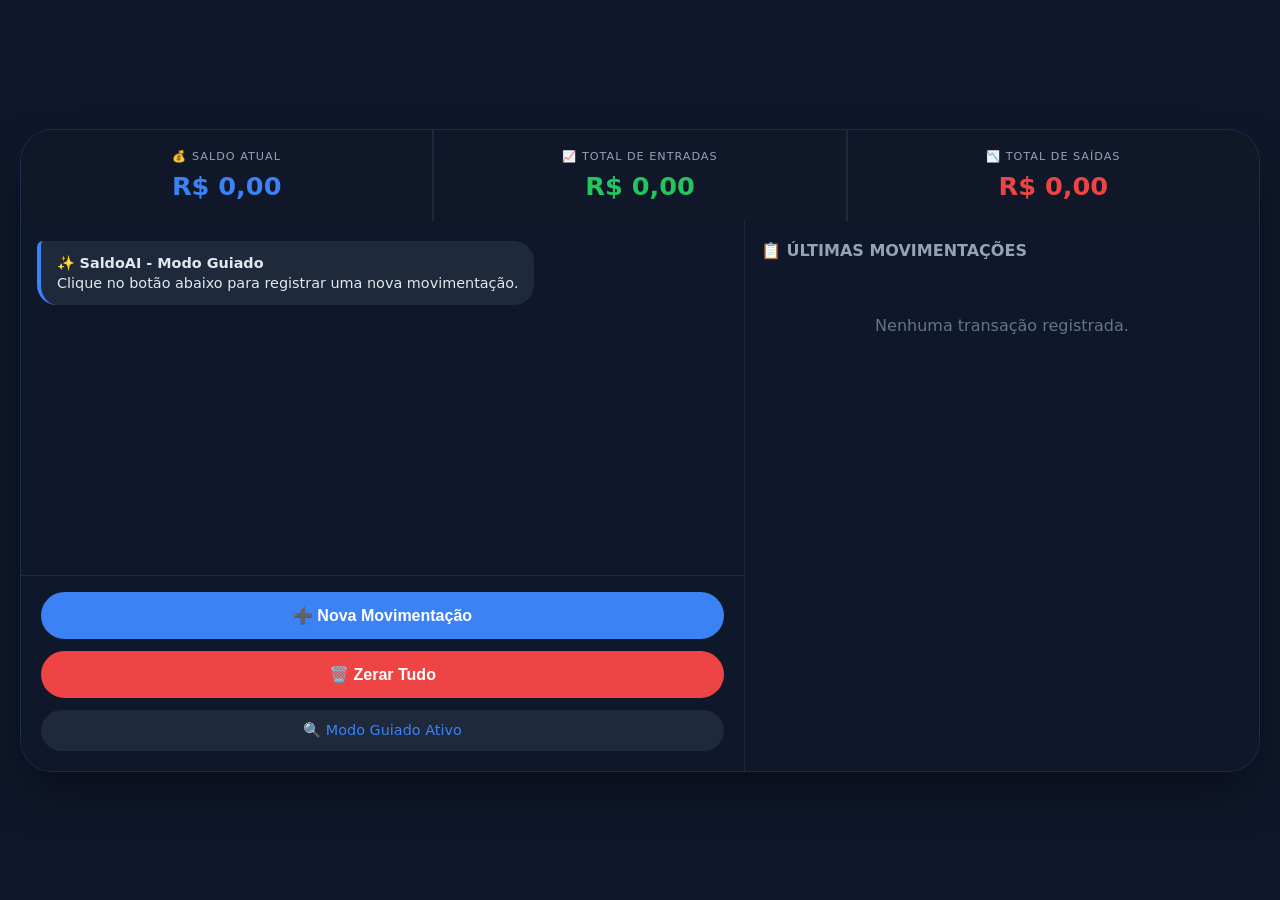
==== index.html @ 81433ac4 "Add files via upload Primeira versão do SaldoAI" ====
<!DOCTYPE html>
<html lang="pt-br">
<head>
    <meta charset="UTF-8">
    <meta name="viewport" content="width=device-width, initial-scale=1.0, user-scalable=yes">
    <title>SaldoAI - Assistente Financeiro Guiado</title>
    <link rel="stylesheet" href="css/style.css">
</head>
<body>

<div class="aplicativo">
    <!-- TOPO COM 3 COLUNAS -->
    <div class="topo-resumo">
        <div class="card-resumo-topo">
            <div class="rotulo-resumo-topo">💰 Saldo atual</div>
            <div class="valor-resumo-topo valor-saldo" id="saldoDinheiro">R$ 0,00</div>
        </div>
        <div class="card-resumo-topo">
            <div class="rotulo-resumo-topo">📈 Total de Entradas</div>
            <div class="valor-resumo-topo valor-entradas" id="totalEntradas">R$ 0,00</div>
        </div>
        <div class="card-resumo-topo">
            <div class="rotulo-resumo-topo">📉 Total de Saídas</div>
            <div class="valor-resumo-topo valor-saidas" id="totalSaidas">R$ 0,00</div>
        </div>
    </div>

    <div class="conteudo-duas-colunas">
        <!-- COLUNA DO CHAT -->
        <div class="coluna-chat">
            <div class="area-chat" id="chatContainer">
                <div class="mensagem-sistema">
                    <div class="card-sistema">
                        ✨ <strong>SaldoAI - Modo Guiado</strong><br>
                        Clique no botão abaixo para registrar uma nova movimentação.
                    </div>
                </div>
            </div>
            <div class="area-envio">
                <button id="btnNovaTransacao" class="botao-nova-transacao">➕ Nova Movimentação</button>
                <button id="btnZerarTudo" class="botao-zerar-tudo">🗑️ Zerar Tudo</button>
                <div class="indicador-guiado">🔍 Modo Guiado Ativo</div>
            </div>
        </div>

        <!-- COLUNA DA LISTA -->
        <div class="coluna-lista">
            <div class="titulo-lista">📋 Últimas movimentações</div>
            <div class="lista-transacoes" id="listaTransacoes">
                <div class="sem-transacoes">Nenhuma transação registrada.</div>
            </div>
        </div>
    </div>
</div>

<script src="js/script.js"></script>
</body>
</html>
---- css/style.css ----
* {
    margin: 0;
    padding: 0;
    box-sizing: border-box;
}

body {
    background-color: #0F172A;
    font-family: 'Inter', system-ui, -apple-system, 'Segoe UI', Roboto, 'Helvetica Neue', sans-serif;
    color: #E2E8F0;
    min-height: 100vh;
    display: flex;
    justify-content: center;
    align-items: center;
    padding: 20px;
}

.aplicativo {
    max-width: 1400px;
    width: 100%;
    background-color: #0F172A;
    border-radius: 32px;
    display: flex;
    flex-direction: column;
    overflow: hidden;
    box-shadow: 0 25px 50px -12px rgba(0, 0, 0, 0.5);
    border: 1px solid rgba(59, 130, 246, 0.2);
}

/* TOPO 3 COLUNAS */
.topo-resumo {
    display: flex;
    gap: 1px;
    background-color: #1E293B;
}

.card-resumo-topo {
    flex: 1;
    background: linear-gradient(135deg, #0F172A 0%, #111827 100%);
    padding: 20px 16px;
    text-align: center;
}

.card-resumo-topo:first-child { border-right: 1px solid #1E293B; }
.card-resumo-topo:last-child { border-left: 1px solid #1E293B; }

.rotulo-resumo-topo {
    font-size: 0.7rem;
    text-transform: uppercase;
    letter-spacing: 1px;
    font-weight: 500;
    color: #94A3B8;
    margin-bottom: 8px;
}

.valor-resumo-topo {
    font-size: 1.6rem;
    font-weight: 700;
}
.valor-saldo { color: #3B82F6; }
.valor-entradas { color: #22C55E; }
.valor-saidas { color: #EF4444; }

/* CONTEÚDO 2 COLUNAS */
.conteudo-duas-colunas {
    display: flex;
    min-height: 550px;
    flex: 1;
}

/* COLUNA ESQUERDA (CHAT) */
.coluna-chat {
    flex: 1.2;
    display: flex;
    flex-direction: column;
    border-right: 1px solid #1E293B;
    background-color: #0F172A;
}

.area-chat {
    flex: 1;
    overflow-y: auto;
    padding: 20px 16px;
    display: flex;
    flex-direction: column;
    gap: 16px;
}

.area-chat::-webkit-scrollbar { width: 6px; }
.area-chat::-webkit-scrollbar-track { background: #1E293B; border-radius: 10px; }
.area-chat::-webkit-scrollbar-thumb { background: #3B82F6; border-radius: 10px; }

/* MENSAGENS */
.mensagem-sistema {
    display: flex;
    justify-content: flex-start;
}
.card-sistema {
    background-color: #1E293B;
    border-left: 4px solid #3B82F6;
    max-width: 90%;
    padding: 12px 16px;
    border-radius: 20px;
    border-top-left-radius: 6px;
    font-size: 0.9rem;
    line-height: 1.4;
}

/* GRIDS DE BOTÕES */
.opcoes-container {
    display: grid;
    grid-template-columns: repeat(2, 1fr);
    gap: 10px;
    margin-top: 12px;
}
.sub-opcoes-container {
    display: grid;
    grid-template-columns: repeat(2, 1fr);
    gap: 10px;
    margin-top: 12px;
}
.opcoes-acoes {
    display: grid;
    grid-template-columns: repeat(3, 1fr);
    gap: 10px;
    margin-top: 12px;
}

.opcao-botao {
    background-color: #3B82F6;
    border: none;
    color: white;
    padding: 12px 8px;
    border-radius: 40px;
    font-size: 0.85rem;
    font-weight: 500;
    cursor: pointer;
    text-align: center;
}
.opcao-botao:hover { background-color: #2563EB; transform: scale(0.97); }
.botao-voltar { background-color: #475569; }
.botao-voltar:hover { background-color: #334155; }

.texto-ganho { color: #22C55E; font-weight: 600; }
.texto-gasto { color: #EF4444; font-weight: 600; }

/* ÁREA DE ENVIO */
.area-envio {
    background-color: #0F172A;
    padding: 16px 20px 20px 20px;
    border-top: 1px solid #1E293B;
}
.indicador-guiado {
    background-color: #1E293B;
    border-radius: 60px;
    padding: 12px 20px;
    text-align: center;
    color: #3B82F6;
    font-size: 0.9rem;
    margin-top: 12px;
}
.botao-nova-transacao {
    background-color: #3B82F6;
    border: none;
    color: white;
    font-weight: 600;
    padding: 14px 20px;
    border-radius: 40px;
    cursor: pointer;
    width: 100%;
    font-size: 1rem;
    margin-bottom: 12px;
}
.botao-nova-transacao:hover { background-color: #2563EB; transform: scale(0.98); }
.botao-zerar-tudo {
    background-color: #EF4444;
    border: none;
    color: white;
    font-weight: 600;
    padding: 14px 20px;
    border-radius: 40px;
    cursor: pointer;
    width: 100%;
    font-size: 1rem;
}
.botao-zerar-tudo:hover { background-color: #DC2626; transform: scale(0.98); }

.campo-input {
    background-color: #0F172A;
    border: 1px solid #3B82F6;
    color: white;
    padding: 12px 16px;
    border-radius: 40px;
    width: 100%;
    margin-bottom: 12px;
    font-size: 0.9rem;
    outline: none;
}
.campo-input:focus { border-color: #60A5FA; box-shadow: 0 0 0 2px rgba(59,130,246,0.2); }
.campo-input::placeholder { color: #64748B; }

/* COLUNA DIREITA (LISTA) */
.coluna-lista {
    flex: 0.8;
    background-color: #0F172A;
    display: flex;
    flex-direction: column;
    padding: 20px 16px;
}
.titulo-lista {
    font-size: 1rem;
    font-weight: 600;
    color: #94A3B8;
    margin-bottom: 16px;
    text-transform: uppercase;
}
.lista-transacoes {
    flex: 1;
    overflow-y: auto;
    display: flex;
    flex-direction: column;
    gap: 12px;
}
.sem-transacoes {
    text-align: center;
    color: #64748B;
    padding: 40px 20px;
}

/* ITEM DE TRANSAÇÃO */
.item-transacao {
    background-color: #1E293B;
    border-radius: 16px;
    padding: 12px 14px;
    border-left: 3px solid;
}
.item-entrada { border-left-color: #22C55E; }
.item-saida { border-left-color: #EF4444; }

.linha-principal {
    display: flex;
    justify-content: space-between;
    margin-bottom: 6px;
}
.tipo-transacao {
    font-size: 0.7rem;
    font-weight: 600;
    padding: 2px 8px;
    border-radius: 20px;
}
.tipo-entrada { background-color: rgba(34,197,94,0.15); color: #22C55E; }
.tipo-saida { background-color: rgba(239,68,68,0.15); color: #EF4444; }
.valor-transacao { font-weight: 700; font-size: 1rem; }
.valor-entrada { color: #22C55E; }
.valor-saida { color: #EF4444; }

.categoria-transacao {
    font-size: 0.7rem;
    color: #94A3B8;
    margin-top: 4px;
}
.botao-excluir-item {
    background-color: #EF4444;
    border: none;
    color: white;
    font-size: 0.7rem;
    font-weight: 500;
    padding: 6px 12px;
    border-radius: 20px;
    cursor: pointer;
    width: 100%;
    margin-top: 10px;
}
.botao-excluir-item:hover { background-color: #DC2626; }

/* RESPONSIVIDADE */
@media (max-width: 800px) {
    .conteudo-duas-colunas { flex-direction: column; }
    .coluna-chat { border-right: none; border-bottom: 1px solid #1E293B; }
    .valor-resumo-topo { font-size: 1.2rem; }
    .card-resumo-topo { padding: 12px 8px; }
}
@media (max-width: 500px) {
    .opcao-botao { padding: 10px 6px; font-size: 0.75rem; }
}
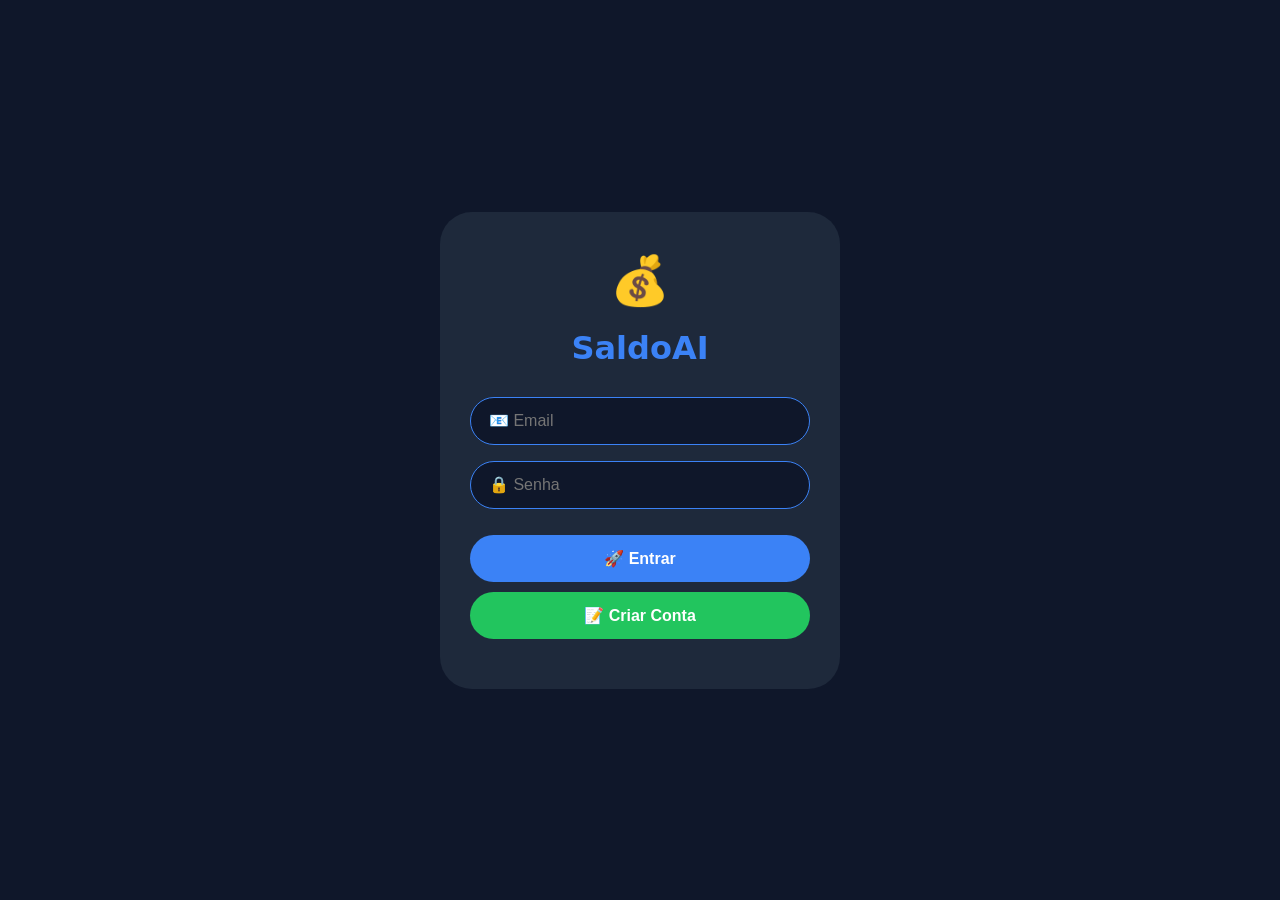
==== commit 8d63848d: "Add files via upload Adicionado sistema de login" ====
--- a/index.html
+++ b/index.html
@@ -7,6 +7,15 @@
     <link rel="stylesheet" href="css/style.css">
 </head>
 <body>
+
+<script>
+    // Verificar se usuário está logado
+    const SESSAO_KEY = 'saldoai_usuario_logado';
+    const usuarioLogado = localStorage.getItem(SESSAO_KEY);
+    if (!usuarioLogado) {
+        window.location.href = 'login.html';
+    }
+</script>
 
 <div class="aplicativo">
     <!-- TOPO COM 3 COLUNAS -->
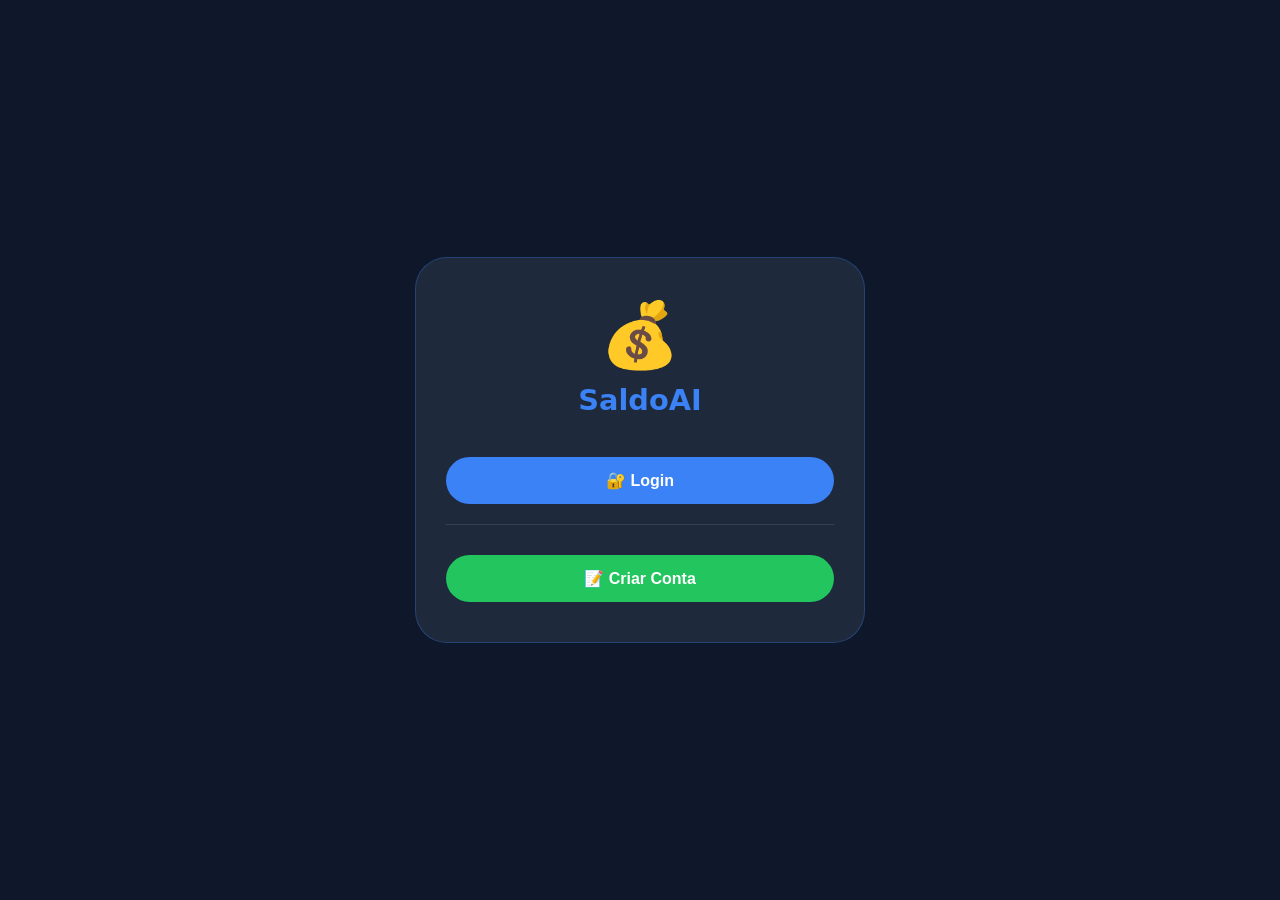
==== commit facbd3b3: "Add files via upload Mudança na tela de Login" ====
--- a/index.html
+++ b/index.html
@@ -9,7 +9,7 @@
 <body>
 
 <script>
-    // Verificar se usuário está logado
+    // VERIFICAR SE USUÁRIO ESTÁ LOGADO
     const SESSAO_KEY = 'saldoai_usuario_logado';
     const usuarioLogado = localStorage.getItem(SESSAO_KEY);
     if (!usuarioLogado) {
@@ -18,7 +18,6 @@
 </script>
 
 <div class="aplicativo">
-    <!-- TOPO COM 3 COLUNAS -->
     <div class="topo-resumo">
         <div class="card-resumo-topo">
             <div class="rotulo-resumo-topo">💰 Saldo atual</div>
@@ -35,7 +34,6 @@
     </div>
 
     <div class="conteudo-duas-colunas">
-        <!-- COLUNA DO CHAT -->
         <div class="coluna-chat">
             <div class="area-chat" id="chatContainer">
                 <div class="mensagem-sistema">
@@ -48,11 +46,11 @@
             <div class="area-envio">
                 <button id="btnNovaTransacao" class="botao-nova-transacao">➕ Nova Movimentação</button>
                 <button id="btnZerarTudo" class="botao-zerar-tudo">🗑️ Zerar Tudo</button>
+                <button id="btnSair" class="botao-sair">🚪 Sair</button>
                 <div class="indicador-guiado">🔍 Modo Guiado Ativo</div>
             </div>
         </div>
 
-        <!-- COLUNA DA LISTA -->
         <div class="coluna-lista">
             <div class="titulo-lista">📋 Últimas movimentações</div>
             <div class="lista-transacoes" id="listaTransacoes">
--- a/css/style.css
+++ b/css/style.css
@@ -273,6 +273,22 @@
 }
 .botao-excluir-item:hover { background-color: #DC2626; }
 
+.botao-sair {
+    background-color: #475569;
+    border: none;
+    color: white;
+    font-weight: 600;
+    padding: 14px 20px;
+    border-radius: 40px;
+    cursor: pointer;
+    width: 100%;
+    font-size: 1rem;
+    margin-top: 12px;
+}
+.botao-sair:hover {
+    background-color: #334155;
+}
+
 /* RESPONSIVIDADE */
 @media (max-width: 800px) {
     .conteudo-duas-colunas { flex-direction: column; }
